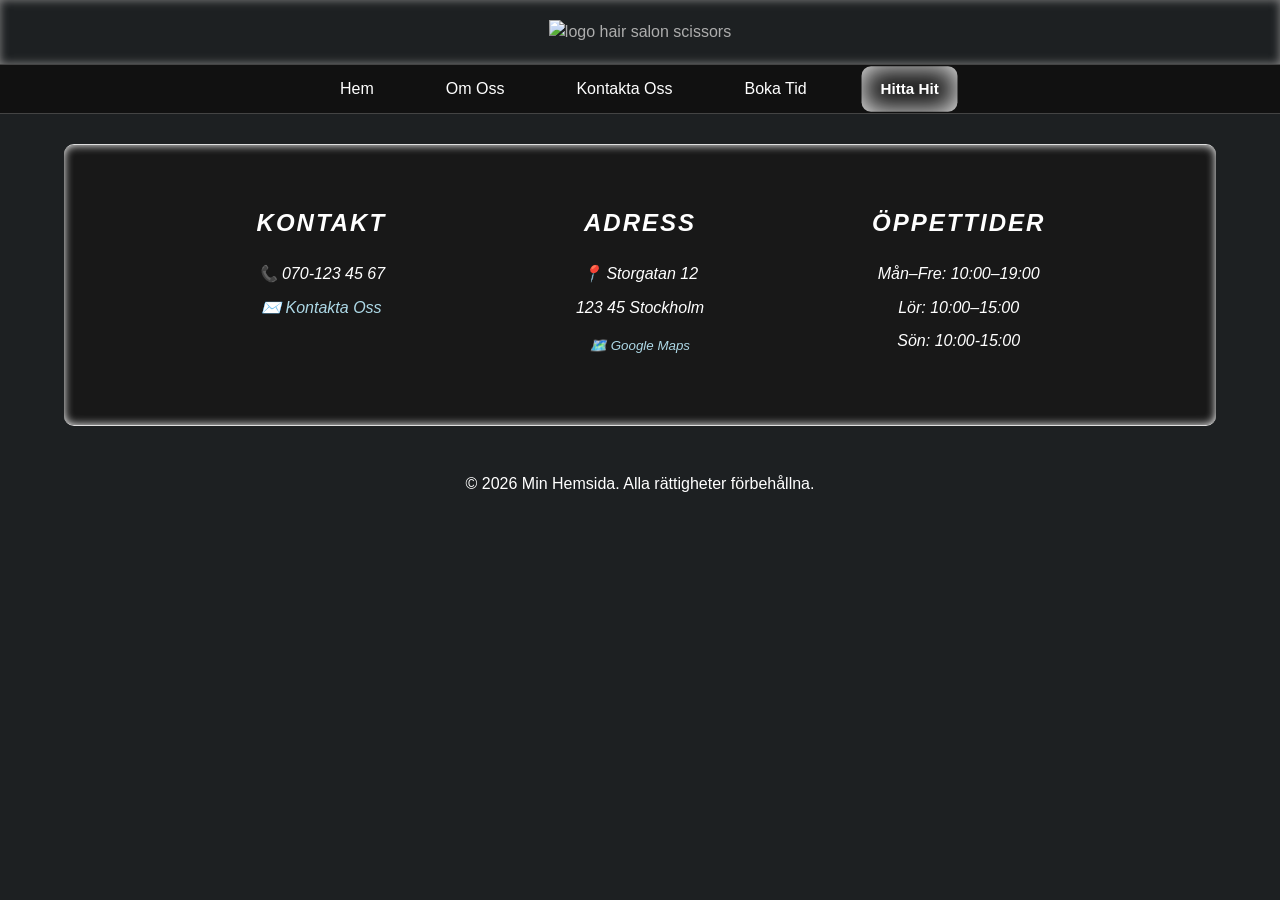
==== aktuellt.html @ 4bd2dbeb "added comments Removed unnecessary comment and adjusted formatting for SEO improvements." ====
<!DOCTYPE html>
<html lang="sv">


        <!-- -------------------- SEO Improvements ---------------------->
         
<script type="application/ld+json">

{
 "@context":"https://schema.org",
 "@type":"HairSalon",

 "name":"Hårsalong Stockholm",

 "description":
 "Professional hair salon offering haircuts and styling.",

 "address":{
    "@type":"PostalAddress",
    "addressLocality":"Stockholm",
    "addressCountry":"SE"
 },

 "openingHours":
 [
    "Mo-Fr 10:00-19:00",
    "Sa 10:00-15:00"
 ]

}

</script>
        
        <!---->
    
<head>
<meta charset="UTF-8">

<meta name="viewport" content="width=device-width, initial-scale=1.0">
    
        <!-- -------------------- SEO Improvements ---------------------->  
        
    <title>Find us | Location & Opening Hours</title>

    <meta name="description" content="Professional hair salon offering haircuts, styling, coloring and personalized hair treatments. Book your appointment today.">

        <meta property="og:title"
        content="Hair Salon Stockholm | Professional Styling">

        <meta property="og:description"
        content="Professional haircuts, coloring and styling. Book your appointment today.">

        <meta property="og:type"
        content="website">

        <meta property="og:image"
        content="images/logo.png">

        <meta property="og:url"
        content="https://sinnes7kx.github.io/WebsiteHair/index.html">

        <link 
            rel="icon"
            type="images/s1.png"
            href="images/favicon.png">

        <!------------------------------ CSS files -------------------------------->

    <link rel="stylesheet" href="css/variables.css">
    <link rel="stylesheet" href="css/base.css">
    <link rel="stylesheet" href="css/layout.css">
    <link rel="stylesheet" href="css/navigation.css">
    <link rel="stylesheet" href="css/booking.css">
    <link rel="stylesheet" href="css/cards.css">
    <link rel="stylesheet" href="css/about.css">
    <link rel="stylesheet" href="css/contact.css">
    <link rel="stylesheet" href="css/footer.css">
    <link rel="stylesheet" href="css/responsive.css">

        <!------------------------------------------------------------------------->
</head>
        
<body>
    
<!-- Header med logo -->

    <header>
        <img src="images/logo.png" alt="logo hair salon scissors" class="logo">
    </header>

<!-- Navigeringsmeny -->
 
    <nav aria-label="Main Navigation">

        <ul>
            <li><a href="index.html">Hem</a></li>
            <li><a href="omoss.html">Om Oss</a></li>
            <li><a href="contact.html">Kontakta Oss</a></li>
            <li><a href="bokning.html">Boka Tid</a></li>
            <li><a href="aktuellt.html" class="active" aria-current="page">Hitta Hit</a></li>
        </ul>
    </nav>

<!-- Telefon, adress, öppettider -->

<section class="info-section">

    <address class="info-box">
        <h3>Kontakt</h3>
        <p>📞 070-123 45 67</p>
        <p><a href="contact.html">✉️ Kontakta Oss</a></p>
    </address>

    <address class="info-box">
        <h3>Adress</h3>
        <p>📍 Storgatan 12</p>
        <p>123 45 Stockholm</p>
        <p><sub><a href="https://share.google/HzVlNQoQtCGylVDH0" target="_blank">🗺️ Google Maps</a></sub></p>
    </address>

    <address class="info-box">
        <h3>Öppettider</h3>
        <p>Mån–Fre: 10:00–19:00</p>
        <p>Lör: 10:00–15:00</p>
        <p>Sön: 10:00-15:00</p>
    </address>
    
</section>

<!-- Footer -->

    <footer>
        <p>&copy; 2026 Min Hemsida. Alla rättigheter förbehållna.</p>
    </footer>

</body>
</html>
---- css/variables.css ----
:root {
    --bg: #1d2022;
    --bg-dark: #111;
    --bg-section: #181818;
    --bg-card: #2e2e2e;

    --text: #ffffff;
    --text-muted: #adadad;
    --link: lightblue;

    --border: #444;
    --input-bg: #eeeeee;

    --shadow: rgba(255,255,255,.2);

    --glow: inset 0 0 10px white;
    --glow-dark: inset 0 0 10px rgb(94 94 94);
    --glow20: inset 0 0 20px white;
    --glow30: inset 0 0 30px white;

    --radius: 10px;
    --radius-lg: 15px;

    --transition: .66s ease;
}
---- css/base.css ----
* {
    margin:0;
    padding:0;
    box-sizing:border-box;
}

html {
    scroll-behavior:smooth;
}

body {
    font-family:Arial,sans-serif;
    background:var(--bg);
    color:var(--text);
    line-height:1.5;
}

img {
    max-width:100%;
    height:auto;
}

a {
    color:var(--link);
    text-decoration:none;
}

section {
    background:var(--bg-section);
    width:min(90%,1200px);
    margin:30px auto;
    padding:30px;
    border-radius:var(--radius);
    box-shadow:var(--glow);
    text-align:center;
}

section h2 {
    margin-bottom:15px;
}

section img {
    width:100%;
    border-radius:var(--radius);
    margin:25px auto;
    opacity:.85;
}

/* For keyboard only users to highlight selected element using Tab */

a:focus-visible,
button:focus-visible,
input:focus-visible,
textarea:focus-visible {
    outline: 2px solid white;
    outline-offset: 4px;
}
---- css/navigation.css ----
/* Header & Logo */

header {
    background: var(--bg);
    color: var(--text-muted);
    text-align: center;
    padding: 20px;
    box-shadow: inset 0 0 10px rgb(134, 134, 134);
}

.logo {
    width: 300px;
    height: auto;
    margin-bottom: -25px;
}

/* Navigation Menu */

nav {
    background: var(--bg-dark);
    border-top: 1px solid var(--border);
    border-bottom: 1px solid var(--border);
}

nav ul {
    display: flex;
    justify-content: center;
    list-style: none;
    gap: 2rem;
}

nav a {
    display: block;
    color: var(--text);
    padding: 12px 20px;
    border-radius: var(--radius);

    transition: var(--transition);
}

nav a:hover,
nav a.active {
    box-shadow: var(--glow30);
    font-weight: bold;
    transform: scale(.95);
}

/* Sections */

section {
    background: var(--bg-section);
    width: min(90%, 1200px);
    margin: 30px auto;
    padding: 30px;
    border-radius: var(--radius);
    box-shadow: var(--glow);
    text-align: center;
}

section h2 {
    margin-bottom: 15px;
}

section img {
    width: 100%;
    border-radius: var(--radius);
    margin: 25px auto;
    opacity: .85;
}

section p {
    font-size: 16px;
}
---- css/booking.css ----
/* Forms & Submit */

form {
    width: 100%;
    max-width: 400px;
    margin: auto;

    display: flex;
    flex-direction: column;
    gap: 12px;
}

input,
textarea {
    width: 100%;
    padding: 12px;

    border: 1px solid gray;
    border-radius: var(--radius);

    background: var(--input-bg);
    box-shadow: inset 0 0 5px #fff;
}

button {
    margin-top: 8px;
    padding: 10px 16px;

    font-size: 1.125rem;
    cursor: pointer;

    background: #2c2c2c;
    color: var(--text);

    border: 1px solid var(--text);
    border-radius: var(--radius);

    box-shadow: var(--glow);

    transition: var(--transition);
}

button:hover,
button:focus-visible {
    background:#616161;
    box-shadow:var(--glow);
}

/* Booking */

.booking {
    margin-bottom: 10px;
}

.booking h2 {
    margin-bottom: 16px;
}

.service {
    display: grid;
    grid-template-columns: 15px 320px 120px 120px;

    align-items: start;
    justify-content: center;

    column-gap: 15px;

    padding: 10px 0;
    margin: 10px auto;

    border-radius: var(--radius);
}

.name,
.time,
.price {
    font-size: 20px;

    text-align: center;
    font-weight: lighter;
    font-style: oblique;
}

/* Radio buttons / confirmation buttons */

input[type="radio"] {
    appearance: none;
    margin-left: -100px;
    justify-self: start;

    width: 20px;
    height: 20px;

    border: 2px solid var(--text);
    border-radius: 25%;

    background: transparent;

    transition: var(--transition);
    box-shadow: var(--shadow);
}

/* True/False check to see if the radio button is checked on hover. If it's not checked, it will display a different glow on hover. */

input[type="radio"]:checked {
    box-shadow: var(--glow20)
}

input[type="radio"]:not(:checked):hover {
    box-shadow: var(--glow);
}
---- css/cards.css ----
/* Services, Cards */

.services {
    display: flex;
    justify-content: center;
    flex-wrap: wrap;
    gap: 50px;

    padding: 20px auto auto auto;
    min-height: 400px;

    font-style: oblique;
}

.card {
    display: flex;
    width: 250px;
    height: 400px;
    gap: 20px;
    align-items: flex-start;
    perspective: 1000px;
}

.card img {
    width: 150px;
    align-self: center;
}

.card-text h2 {
    flex: 1;
    line-height: 2.8;
}

.card-inner {
    position: relative;
    width: 100%;
    height: 100%;

    transform-style: preserve-3d;
    transition: 1.5s;
}

.card-front,
.card-back {
    position: absolute;
    inset: 0;

    border-radius: var(--radius-lg);
    overflow: hidden;

    backface-visibility: hidden;
    -webkit-backface-visibility: hidden;
}

.card-back {
    transform: rotateY(180deg);
}

.card-front img,
.card-back img {
    width: 100%;
    height: 350px;
    object-fit: cover;
}

.card:hover .card-inner {
    transform: rotateY(180deg);
}

/* Småkort */

.values {
    display: flex;
    justify-content: center;
    flex-wrap: wrap;
    gap: 30px;

    padding: 70px;
}

.value-card {
    width: 280px;
    padding: 30px;

    background: var(--bg-card);
    border-radius: var(--radius-lg);

    text-align: center;

    transition: var(--transition);
    box-shadow: var(--shadow);
}

.value-card:hover {
    transform: translateY(-5px);
    box-shadow: var(--glow-dark);
}
---- css/about.css ----
/* Om Oss */

.about {
    display: flex;
    justify-content: space-between;
    align-items: center;
    gap: 60px;

    padding: 80px;
    flex-wrap: wrap;
}

.about-text {
    max-width: 600px;
    margin-top: 75px;
    flex: 1;
}

.about-text h2 {
    flex: 1;
    font-size: 2.625rem;
    max-width: 600px;
}

.about-text p {
    margin-top: 75px;
    margin-bottom: 75px;

    font-size: 1.125rem;
    line-height: 1.9;
}

.about-image img {
    flex: 1;
    width: 100%;
    max-width: 450px;

    border-radius: var(--radius);

    box-shadow: 0 15px 30px var(--shadow);

    transition: var(--transition);
}

.about-image img:hover {
    transform: scale(1.05);
}

/* Team */

.team {
    padding: 40px;
    text-align: center;
}

.team h2 {
    margin-bottom: 40px;
}

.team-members {
    display: flex;
    justify-content: center;
    flex-wrap: wrap;
    gap: 40px;
}

.member {
    transition: var(--transition);
}

.member:hover {
    transform: scale(1.05);
}

.member img {
    width: 220px;
    height: 220px;

    object-fit: cover;
    border-radius: 50%;

    margin-bottom: 15px;
}
---- css/contact.css ----
/* Info */

.info-section {
    display: flex;
    align-items: flex-start;
    justify-content: space-between;
    gap: 60px;
    padding: 60px 10%;
    border-top: 1px solid #ddd;
    border-bottom: 1px solid #ddd;
}

.info-box {
    flex: 1;
    text-align: center;
}

.info-box h3 {
    font-size: 1.5rem;
    margin-bottom: 20px;
    text-transform: uppercase;
    letter-spacing: 2px;
}

.info-box p {
    margin: 8px 0;
    line-height: 1.6;
}
---- css/footer.css ----
/* Footer */

footer {
    background: var(--bg);
    color: var(--text);

    text-align: center;
    padding: 16px;
}
---- css/responsive.css ----
/* Responsive media / '768px and lower' resolution */

@media (max-width: 768px) {

    nav ul {
        flex-direction: column;
        align-items: center;
        gap: 0;
    }

    nav {
        box-shadow: var(--glow);
    }

    .logo {
        width: 180px;
    }

    h1 {
        font-size: 1.5rem;
    }

    .service {
        display: flex;
        flex-direction: column;
        align-items: center;
        gap: 8px;
    }

    .service input[type="radio"] {
        margin-bottom: 5px;
        margin-left: 0;
    }

    .name,
    .time,
    .price {
        align-self: center;
    }

    .card {
        width: 300px;
        height: 300px;

        flex-direction: column;
        align-items: flex-start;

        margin-top: -50px;
        margin-bottom: 125px;
    }

    .card-text h2 {
        margin-top: 5px;
    }

    .about {
        padding: 40px;
        flex-direction: column;
        text-align: center;
    }

    section {
        width: min(90%, 900px);
        text-align: center;
    } 

    .about-text {
        text-align: center;
    }

    .about-image img {
        width: 100%;
        max-width: 450px;
    }

    .values {
        padding: 40px 20px;
    }

    .team {
        padding: 30px 20px;
    }

    .info-section {
        flex-direction: column;
        align-items: center;
        gap: 40px;
    }
    
    .info-box {
        flex-direction: column;
        align-items: center;
        gap: 40px;
    }
}

@media (prefers-reduced-motion: reduce) {

    *,
    *::before,
    *::after {

        animation-duration:0.01ms !important;
        animation-iteration-count:1 !important;
        transition-duration:0.01ms !important;
        scroll-behavior:auto !important;

    }

}
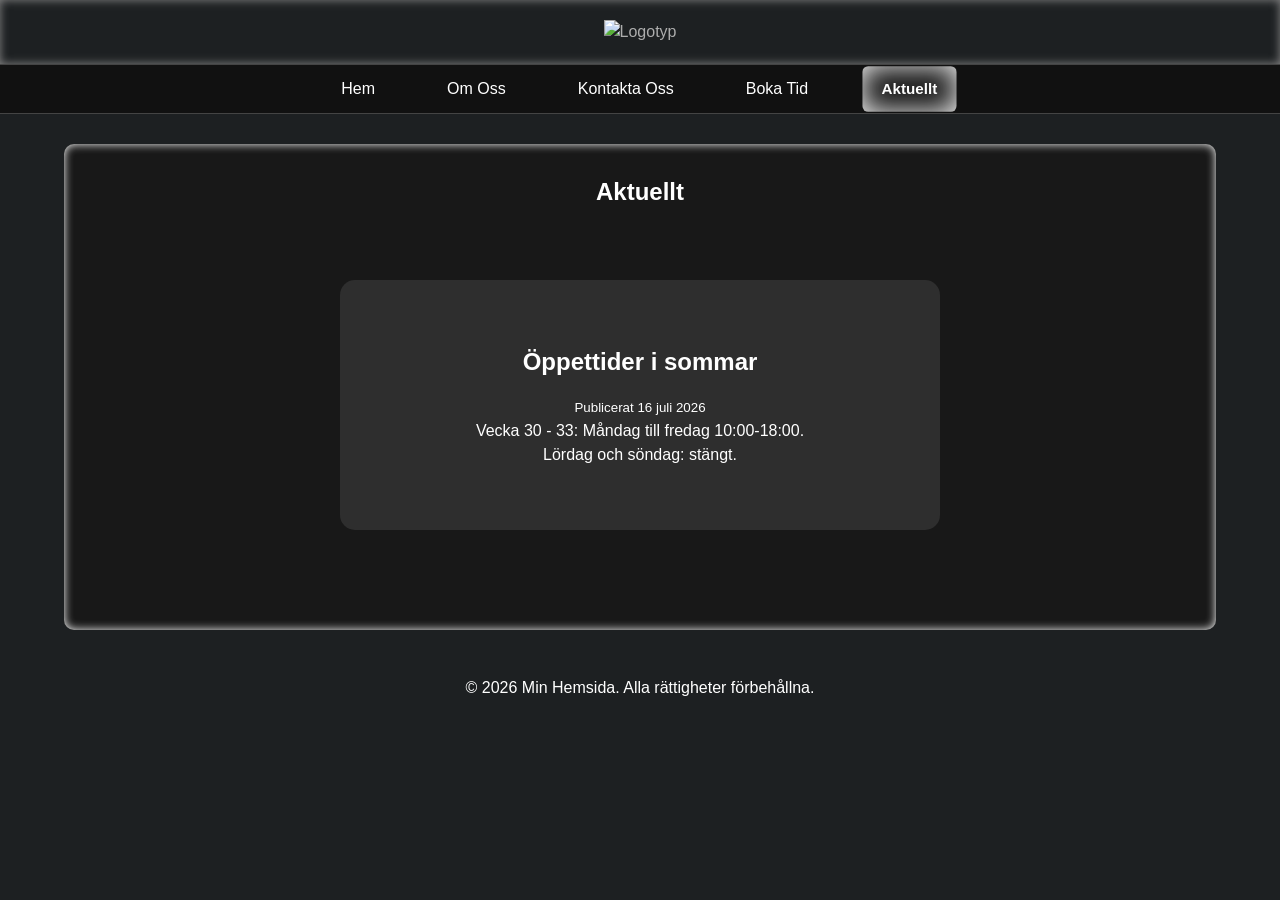
==== commit 5e8072e8: "Färdigställde Aktuellt-sidan med bredare kort och textskydd" ====
--- a/aktuellt.html
+++ b/aktuellt.html
@@ -1,137 +1,45 @@
 <!DOCTYPE html>
 <html lang="sv">
+<head>
+    <meta charset="UTF-8">
+    <meta name="viewport" content="width=device-width, initial-scale=1.0">
+    <title>Aktuellt</title>
+    <link rel="stylesheet" href="style.css">
+</head>
+<body>
 
-
-        <!-- -------------------- SEO Improvements ---------------------->
-         
-<script type="application/ld+json">
-
-{
- "@context":"https://schema.org",
- "@type":"HairSalon",
-
- "name":"Hårsalong Stockholm",
-
- "description":
- "Professional hair salon offering haircuts and styling.",
-
- "address":{
-    "@type":"PostalAddress",
-    "addressLocality":"Stockholm",
-    "addressCountry":"SE"
- },
-
- "openingHours":
- [
-    "Mo-Fr 10:00-19:00",
-    "Sa 10:00-15:00"
- ]
-
-}
-
-</script>
-        
-        <!---->
-    
-<head>
-<meta charset="UTF-8">
-
-<meta name="viewport" content="width=device-width, initial-scale=1.0">
-    
-        <!-- -------------------- SEO Improvements ---------------------->  
-        
-    <title>Find us | Location & Opening Hours</title>
-
-    <meta name="description" content="Professional hair salon offering haircuts, styling, coloring and personalized hair treatments. Book your appointment today.">
-
-        <meta property="og:title"
-        content="Hair Salon Stockholm | Professional Styling">
-
-        <meta property="og:description"
-        content="Professional haircuts, coloring and styling. Book your appointment today.">
-
-        <meta property="og:type"
-        content="website">
-
-        <meta property="og:image"
-        content="images/logo.png">
-
-        <meta property="og:url"
-        content="https://sinnes7kx.github.io/WebsiteHair/index.html">
-
-        <link 
-            rel="icon"
-            type="images/s1.png"
-            href="images/favicon.png">
-
-        <!------------------------------ CSS files -------------------------------->
-
-    <link rel="stylesheet" href="css/variables.css">
-    <link rel="stylesheet" href="css/base.css">
-    <link rel="stylesheet" href="css/layout.css">
-    <link rel="stylesheet" href="css/navigation.css">
-    <link rel="stylesheet" href="css/booking.css">
-    <link rel="stylesheet" href="css/cards.css">
-    <link rel="stylesheet" href="css/about.css">
-    <link rel="stylesheet" href="css/contact.css">
-    <link rel="stylesheet" href="css/footer.css">
-    <link rel="stylesheet" href="css/responsive.css">
-
-        <!------------------------------------------------------------------------->
-</head>
-        
-<body>
-    
-<!-- Header med logo -->
+<!--Header med logo-->    
 
     <header>
-        <img src="images/logo.png" alt="logo hair salon scissors" class="logo">
+        <img src="images/logo.png" alt="Logotyp" class="logo">
     </header>
+<!--Navigeringsmeny-->
 
-<!-- Navigeringsmeny -->
- 
-    <nav aria-label="Main Navigation">
-
+    <nav>
+        
         <ul>
             <li><a href="index.html">Hem</a></li>
             <li><a href="omoss.html">Om Oss</a></li>
             <li><a href="contact.html">Kontakta Oss</a></li>
             <li><a href="bokning.html">Boka Tid</a></li>
-            <li><a href="aktuellt.html" class="active" aria-current="page">Hitta Hit</a></li>
+            <li><a href="aktuellt.html" class="active">Aktuellt</a></li>
         </ul>
-    </nav>
-
-<!-- Telefon, adress, öppettider -->
-
-<section class="info-section">
-
-    <address class="info-box">
-        <h3>Kontakt</h3>
-        <p>📞 070-123 45 67</p>
-        <p><a href="contact.html">✉️ Kontakta Oss</a></p>
-    </address>
-
-    <address class="info-box">
-        <h3>Adress</h3>
-        <p>📍 Storgatan 12</p>
-        <p>123 45 Stockholm</p>
-        <p><sub><a href="https://share.google/HzVlNQoQtCGylVDH0" target="_blank">🗺️ Google Maps</a></sub></p>
-    </address>
-
-    <address class="info-box">
-        <h3>Öppettider</h3>
-        <p>Mån–Fre: 10:00–19:00</p>
-        <p>Lör: 10:00–15:00</p>
-        <p>Sön: 10:00-15:00</p>
-    </address>
-    
-</section>
-
-<!-- Footer -->
-
+    </nav>    
+    <section>
+            <h1>Aktuellt</h1>
+            <div class="values">
+                <div class="value-card wide-card">
+                    <h2>Öppettider i sommar</h2>
+                    <p><small>Publicerat 16 juli 2026</small></p>
+                    <p>
+                        Vecka 30 - 33: Måndag till fredag 10:00-18:00. <br> Lördag och söndag: stängt.
+                    </p>
+                </div>
+            </div>
+    </section>
     <footer>
         <p>&copy; 2026 Min Hemsida. Alla rättigheter förbehållna.</p>
     </footer>
 
 </body>
-</html>
+</html>
--- a/style.css
+++ b/style.css
@@ -0,0 +1,564 @@
+/* Root / Variables */
+
+:root {
+    --bg: #1d2022;
+    --bg-dark: #111;
+    --bg-section: #181818;
+    --bg-card: #2e2e2e;
+
+    --text: #ffffff;
+    --text-muted: #adadad;
+    --link: lightblue;
+
+    --border: #444;
+    --input-bg: #eeeeee;
+
+    --shadow: rgba(255, 255, 255, 0.2);
+    --glow: inset 0 0 10px white;
+    --glow-dark: inset 0 0 10px rgb(94, 94, 94);
+    --glow20: inset 0 0 20px white;
+    --glow30: inset 0 0 30px white;
+
+    --radius: 10px;
+    --radius-lg: 15px;
+
+    --transition: .66s preserve-3d;
+    --transitionslow: .66s ease;
+}
+
+/* Basics */
+
+* {
+    margin: 0;
+    padding: 0;
+    box-sizing: border-box;
+}
+
+html {
+    scroll-behavior: smooth;
+}
+
+body {
+    font-family: Arial, sans-serif;
+    background: var(--bg);
+    color: var(--text);
+    line-height: 1.5;
+}
+
+img {
+    max-width: 100%;
+    height: auto;
+}
+
+a {
+    color: var(--link);
+    text-decoration: none;
+}
+
+/* Header & Logo */
+
+header {
+    background: var(--bg);
+    color: var(--text-muted);
+    text-align: center;
+    padding: 20px;
+    box-shadow: inset 0 0 10px rgb(134, 134, 134);
+}
+
+.logo {
+    width: 300px;
+    height: auto;
+    margin-bottom: -25px;
+}
+
+/* Navigation Menu */
+
+nav {
+    background: var(--bg-dark);
+    border-top: 1px solid var(--border);
+    border-bottom: 1px solid var(--border);
+}
+
+nav ul {
+    display: flex;
+    justify-content: center;
+    list-style: none;
+    gap: 2rem;
+}
+
+nav a {
+    display: block;
+    color: var(--text);
+    padding: 12px 20px;
+    border-radius: 6px;
+
+    transition: var(--transitionslow);
+    transform: var(--transitionslow);
+}
+
+nav a:hover,
+nav a.active {
+    box-shadow: var(--glow30);
+    font-weight: bold;
+    transform: scale(.95);
+}
+
+/* Sections */
+
+section {
+    background: var(--bg-section);
+    width: min(90%, 1200px);
+    margin: 30px auto;
+    padding: 30px;
+    border-radius: var(--radius);
+    box-shadow: var(--glow);
+    text-align: center;
+}
+
+section h2 {
+    margin-bottom: 15px;
+}
+
+section img {
+    width: 100%;
+    border-radius: var(--radius);
+    margin: 25px auto;
+    opacity: .85;
+}
+
+section p {
+    font-size: 16px;
+    text-align: center;
+}
+
+/* Hero */
+
+.hero {
+    margin: 0;
+    border-radius: 0;
+    box-shadow: var(--glow);
+
+    background-size: cover;
+    background-position: center;
+
+    display: flex;
+    flex-direction: column;
+    justify-content: center;
+    align-items: center;
+
+    position: relative;
+}
+
+.hero-logo {
+    position: absolute;
+    width: 150px;
+    bottom: 20px;
+    right: 20px;
+}
+
+.hero h2 {
+    font-size: clamp(2rem, 5vw, 3.2rem);
+    color: var(--text);
+}
+
+.hero p {
+    font-size: clamp(1.1rem, 2.5vw, 1.4rem);
+    color: var(--text);
+}
+
+/* Forms & Submit */
+
+form {
+    width: 100%;
+    max-width: 400px;
+    margin: auto;
+
+    display: flex;
+    flex-direction: column;
+    gap: 12px;
+}
+
+input,
+textarea {
+    width: 100%;
+    padding: 12px;
+
+    border: 1px solid gray;
+    border-radius: var(--radius);
+
+    background: var(--input-bg);
+    box-shadow: inset 0 0 5px #fff;
+}
+
+button {
+    margin-top: 8px;
+    padding: 10px 16px;
+
+    font-size: 1.125rem;
+    cursor: pointer;
+
+    background: #2c2c2c;
+    color: var(--text);
+
+    border: 1px solid var(--text);
+    border-radius: 5px;
+
+    box-shadow: var(--glow);
+
+    transition: var(--transitionslow);
+    transform: var(--transitionslow);
+}
+
+button:hover {
+    background: #616161;
+    box-shadow: var(--glow10);
+}
+
+/* Booking */
+
+.booking {
+    margin-bottom: 10px;
+}
+
+.booking h2 {
+    margin-bottom: 16px;
+}
+
+.service {
+    display: grid;
+    grid-template-columns: 20px 320px 120px 120px;
+
+    align-items: start;
+    justify-content: center;
+
+    column-gap: 20px;
+
+    padding: 10px 0;
+    margin: 10px auto;
+
+    border-radius: 8px;
+}
+
+.name,
+.time,
+.price {
+    text-align: center;
+    font-size: 1.25rem;
+    font-weight: lighter;
+    font-style: oblique;
+}
+
+/* Radio buttons / confirmation buttons */
+
+input[type="radio"] {
+    appearance: none;
+
+    width: 20px;
+    height: 20px;
+
+    border: 2px solid var(--text);
+    border-radius: 25%;
+
+    background: transparent;
+
+    transition: 
+    box-shadow var(--transition),
+    border-color var(--transition),
+}
+
+input[type="radio"]:checked {
+    box-shadow: var(--glow20)
+}
+
+input[type="radio"]:not(:checked):hover {
+    box-shadow: var(--glow);
+}
+
+/* Services, Cards */
+
+.services {
+    display: flex;
+    justify-content: center;
+    flex-wrap: wrap;
+    gap: 50px;
+
+    padding: 20px auto auto auto;
+    min-height: 400px;
+
+    font-style: oblique;
+}
+
+.card {
+    width: 200px;
+    height: 400px;
+
+    display: flex;
+    align-items: flex-start;
+    gap: 20px;
+
+    perspective: 1000px;
+
+}
+
+.card img {
+    width: 150px;
+    align-self: center;
+}
+
+.card-text h2 {
+    margin: 36px 5px 12px 1px;
+}
+
+.card-inner {
+    position: relative;
+    width: 100%;
+    height: 100%;
+
+    transform-style: preserve-3d;
+    transition: 1.5s;
+}
+
+.card-front,
+.card-back {
+    position: absolute;
+    inset: 0;
+
+    border-radius: var(--radius-lg);
+    overflow: hidden;
+
+    backface-visibility: hidden;
+    -webkit-backface-visibility: hidden;
+}
+
+.card-back {
+    transform: rotateY(180deg);
+}
+
+.card-front img,
+.card-back img {
+    width: 100%;
+    height: 350px;
+    object-fit: cover;
+}
+
+.card:hover .card-inner {
+    transform: rotateY(180deg);
+}
+
+/* Om Oss */
+
+.about {
+    display: flex;
+    justify-content: space-between;
+    align-items: center;
+    gap: 60px;
+
+    padding: 80px;
+    flex-wrap: wrap;
+}
+
+.about-text {
+    max-width: 600px;
+    margin-top: 75px;
+    flex: 1;
+}
+
+.about-text h2 {
+    flex: 1;
+    font-size: 2.625rem;
+    max-width: 600px;
+}
+
+.about-text p {
+    margin-top: 75px;
+    margin-bottom: 75px;
+
+    font-size: 1.125rem;
+    line-height: 1.9;
+}
+
+.about-image img {
+    flex: 1;
+    width: 100%;
+    max-width: 450px;
+
+    border-radius: var(--radius);
+
+    box-shadow: 0 15px 30px var(--shadow);
+
+    transition: var(--transitionslow);
+    transform: var(--transitionslow);
+}
+
+.about-image img:hover {
+    transform: scale(1.05);
+}
+
+/* Småkort */
+
+.values {
+    display: flex;
+    justify-content: center;
+    flex-wrap: wrap;
+    gap: 30px;
+
+    padding: 70px;
+}
+
+.value-card {
+    width: 280px;
+    padding: 30px;
+
+    background: var(--bg-card);
+    border-radius: var(--radius-lg);
+
+    text-align: center;
+
+    transition: var(--transitionslow);
+    transform: var(--transitionslow);
+    box-shadow: var(--transition);
+}
+
+.value-card:hover {
+    transform: translateY(-5px);
+    box-shadow: var(--glow-dark);
+}
+.wide-card {
+    width: 600px;
+    max-width: 90%;
+    min-height: 250px;
+    display: flex;
+    flex-direction: column;
+    justify-content: center;
+    align-items: center;
+}
+
+/* Team */
+
+.team {
+    padding: 40px;
+    text-align: center;
+}
+
+.team h2 {
+    margin-bottom: 40px;
+}
+
+.team-members {
+    display: flex;
+    justify-content: center;
+    flex-wrap: wrap;
+    gap: 40px;
+}
+
+.member {
+    transition: var(--transitionslow);
+}
+
+.member:hover {
+    transform: scale(1.05);
+}
+
+.member img {
+    width: 220px;
+    height: 220px;
+
+    object-fit: cover;
+    border-radius: 50%;
+
+    margin-bottom: 15px;
+}
+
+/* Footer */
+
+footer {
+    background: var(--bg);
+    color: var(--text);
+
+    text-align: center;
+    padding: 16px;
+}
+
+/* Responsive media / '768px and lower' resolution */
+
+@media (max-width: 768px) {
+
+    nav ul {
+        flex-direction: column;
+        align-items: center;
+        gap: 0;
+    }
+
+    nav {
+        box-shadow: var(--glow);
+    }
+
+    .logo {
+        width: 180px;
+    }
+
+    h1 {
+        font-size: 1.5rem;
+    }
+
+    .service {
+        display: flex;
+        flex-direction: column;
+        align-items: center;
+        gap: 8px;
+    }
+
+    .service input[type="radio"] {
+        margin-bottom: 5px;
+    }
+
+    .name,
+    .time,
+    .price {
+        align-self: center;
+    }
+
+    .card {
+        width: 300px;
+        height: 300px;
+
+        flex-direction: column;
+        align-items: flex-start;
+
+        margin-top: -50px;
+        margin-bottom: 125px;
+    }
+
+    .card-text h2 {
+        margin-top: 5px;
+    }
+
+    .about {
+        padding: 40px;
+        flex-direction: column;
+        text-align: center;
+    }
+
+    section {
+        width: min(90%, 900px);
+        text-align: center;
+    } 
+
+    .about-text {
+        text-align: center;
+    }
+
+    .about-image img {
+        width: 100%;
+        max-width: 450px;
+        justify-content: center;
+    }
+
+    .values {
+        padding: 40px 20px;
+    }
+
+    .team {
+        padding: 30px 20px;
+    }
+}
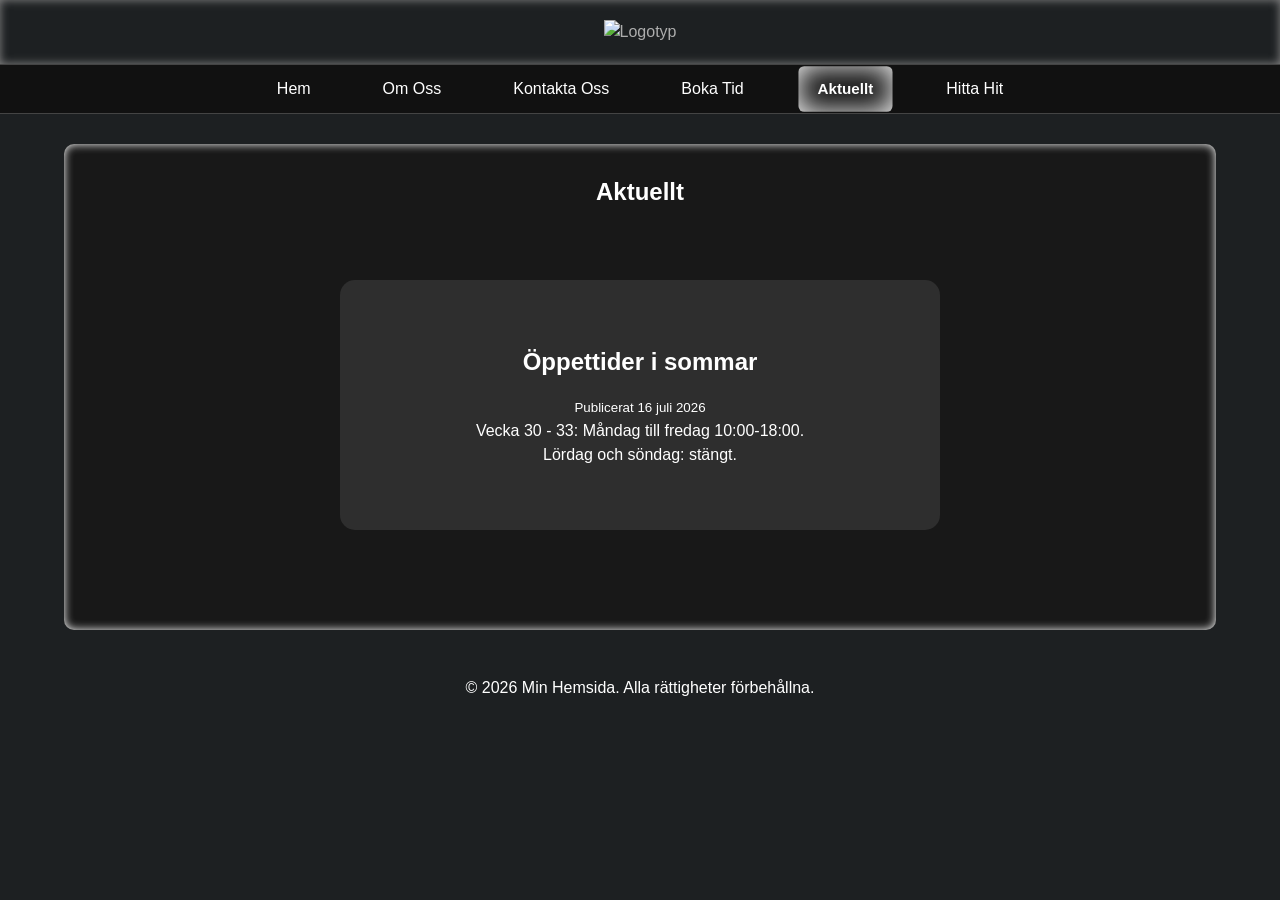
==== commit c04fa513: "Lade till aria-current för tillgänglighet" ====
--- a/aktuellt.html
+++ b/aktuellt.html
@@ -8,35 +8,38 @@
 </head>
 <body>
 
-<!--Header med logo-->    
+<!-- Header med logo -->
 
     <header>
         <img src="images/logo.png" alt="Logotyp" class="logo">
     </header>
-<!--Navigeringsmeny-->
+
+<!-- Navigeringsmeny -->
 
     <nav>
-        
         <ul>
             <li><a href="index.html">Hem</a></li>
             <li><a href="omoss.html">Om Oss</a></li>
             <li><a href="contact.html">Kontakta Oss</a></li>
             <li><a href="bokning.html">Boka Tid</a></li>
-            <li><a href="aktuellt.html" class="active">Aktuellt</a></li>
+            <li><a href="aktuellt.html" class="active" aria-current="page">Aktuellt</a></li>
+            <li><a href="hittahit.html">Hitta Hit</a></li>
         </ul>
-    </nav>    
+    </nav>
+
     <section>
-            <h1>Aktuellt</h1>
-            <div class="values">
-                <div class="value-card wide-card">
-                    <h2>Öppettider i sommar</h2>
-                    <p><small>Publicerat 16 juli 2026</small></p>
-                    <p>
-                        Vecka 30 - 33: Måndag till fredag 10:00-18:00. <br> Lördag och söndag: stängt.
-                    </p>
-                </div>
+        <h1>Aktuellt</h1>
+        <div class="values">
+            <div class="value-card wide-card">
+                <h2>Öppettider i sommar</h2>
+                <p><small>Publicerat 16 juli 2026</small></p>
+                <p>
+                    Vecka 30 - 33: Måndag till fredag 10:00-18:00. <br> Lördag och söndag: stängt.
+                </p>
             </div>
+        </div>
     </section>
+
     <footer>
         <p>&copy; 2026 Min Hemsida. Alla rättigheter förbehållna.</p>
     </footer>
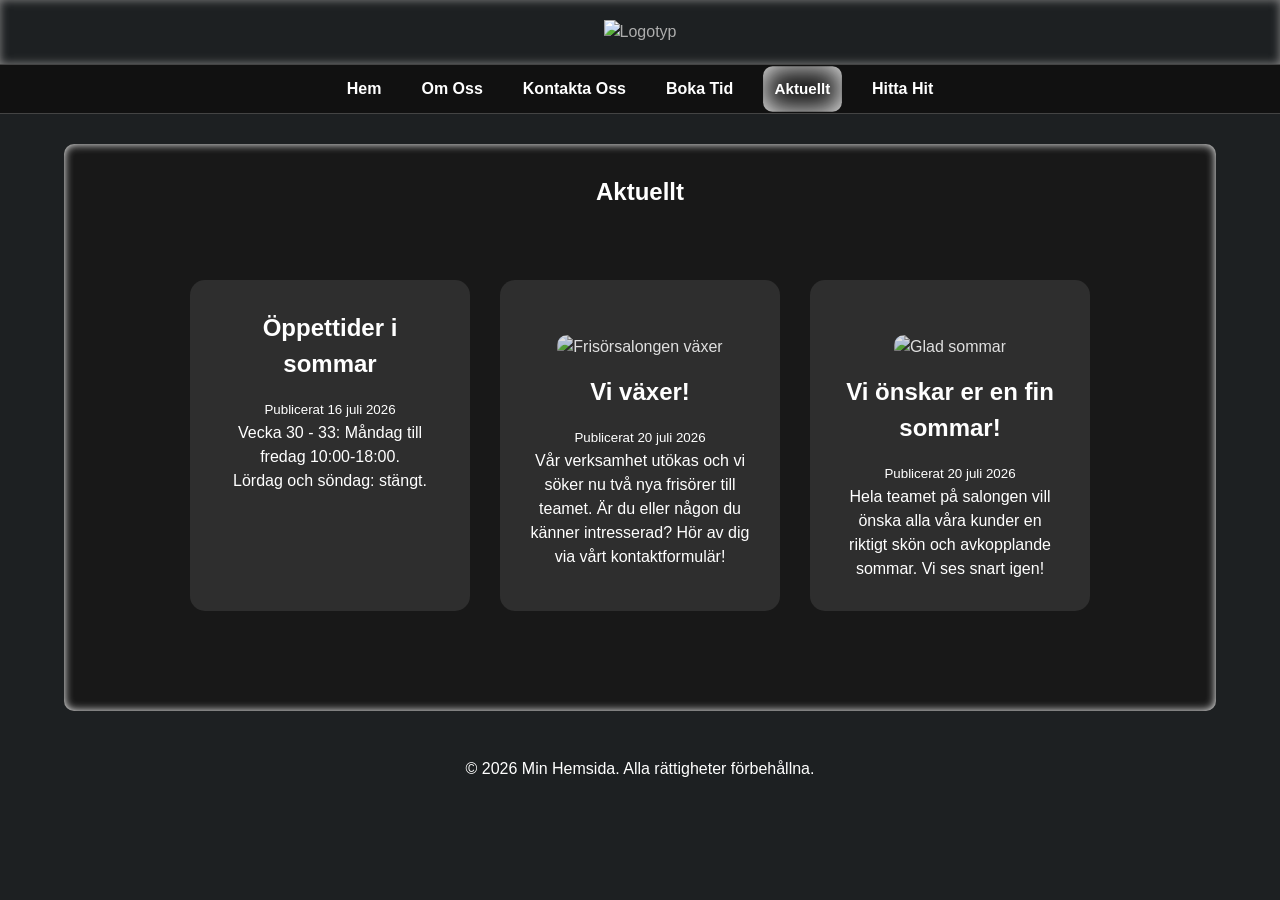
==== commit ac7f03c5: "Merge pull request #1 from BjornPetersson333/min-branch Min branch: Lade till Aktuellt-sida och löst" ====
--- a/aktuellt.html
+++ b/aktuellt.html
@@ -30,11 +30,28 @@
     <section>
         <h1>Aktuellt</h1>
         <div class="values">
-            <div class="value-card wide-card">
+            <div class="value-card">
                 <h2>Öppettider i sommar</h2>
                 <p><small>Publicerat 16 juli 2026</small></p>
                 <p>
                     Vecka 30 - 33: Måndag till fredag 10:00-18:00. <br> Lördag och söndag: stängt.
+                </p>
+            </div>
+            <div class="value-card">
+                <img src="images/nyanstallning.jpg" alt="Frisörsalongen växer">
+                <h2>Vi växer!</h2>
+                <p><small>Publicerat 20 juli 2026</small></p>
+                <p>
+                    Vår verksamhet utökas och vi söker nu två nya frisörer till teamet. Är du eller någon du känner intresserad? Hör av dig via vårt kontaktformulär!
+                </p>
+            </div>
+
+            <div class="value-card">
+                <img src="images/sommar.jpg" alt="Glad sommar">
+                <h2>Vi önskar er en fin sommar!</h2>
+                <p><small>Publicerat 20 juli 2026</small></p>
+                <p>
+                    Hela teamet på salongen vill önska alla våra kunder en riktigt skön och avkopplande sommar. Vi ses snart igen!
                 </p>
             </div>
         </div>
--- a/style.css
+++ b/style.css
@@ -22,8 +22,7 @@
     --radius: 10px;
     --radius-lg: 15px;
 
-    --transition: .66s preserve-3d;
-    --transitionslow: .66s ease;
+    --transition: .66s ease; /* Transitions and transforms used for smooth animations */
 }
 
 /* Basics */
@@ -71,6 +70,17 @@
     margin-bottom: -25px;
 }
 
+.icon {                            /* For social media icons */
+    width: 100px;
+    height: auto;
+    justify-content: center;
+    align-items: center;
+    display: inline-flex;
+    padding: 20px;
+    margin: 10px;
+    transition: 1.25s;
+}
+
 /* Navigation Menu */
 
 nav {
@@ -83,23 +93,24 @@
     display: flex;
     justify-content: center;
     list-style: none;
-    gap: 2rem;
-}
-
-nav a {
+    gap: 1rem;
+}
+
+nav a {                 /* The links are block elements so the entire button area is clickable, improving usability on both desktop and touch devices. */
     display: block;
     color: var(--text);
-    padding: 12px 20px;
-    border-radius: 6px;
-
-    transition: var(--transitionslow);
-    transform: var(--transitionslow);
-}
-
-nav a:hover,
+    padding: 12px 12px;
+    font-weight: bold;
+    border-radius: var(--radius);
+    white-space: nowrap;
+
+    transition: var(--transition);
+}
+
+nav a:hover,            /* Navigation bar button glow when hovered or when active */
 nav a.active {
     box-shadow: var(--glow30);
-    font-weight: bold;
+
     transform: scale(.95);
 }
 
@@ -128,42 +139,6 @@
 
 section p {
     font-size: 16px;
-    text-align: center;
-}
-
-/* Hero */
-
-.hero {
-    margin: 0;
-    border-radius: 0;
-    box-shadow: var(--glow);
-
-    background-size: cover;
-    background-position: center;
-
-    display: flex;
-    flex-direction: column;
-    justify-content: center;
-    align-items: center;
-
-    position: relative;
-}
-
-.hero-logo {
-    position: absolute;
-    width: 150px;
-    bottom: 20px;
-    right: 20px;
-}
-
-.hero h2 {
-    font-size: clamp(2rem, 5vw, 3.2rem);
-    color: var(--text);
-}
-
-.hero p {
-    font-size: clamp(1.1rem, 2.5vw, 1.4rem);
-    color: var(--text);
 }
 
 /* Forms & Submit */
@@ -201,17 +176,16 @@
     color: var(--text);
 
     border: 1px solid var(--text);
-    border-radius: 5px;
+    border-radius: var(--radius);
 
     box-shadow: var(--glow);
 
-    transition: var(--transitionslow);
-    transform: var(--transitionslow);
+    transition: var(--transition);
 }
 
 button:hover {
     background: #616161;
-    box-shadow: var(--glow10);
+    box-shadow: var(--glow);
 }
 
 /* Booking */
@@ -226,24 +200,31 @@
 
 .service {
     display: grid;
-    grid-template-columns: 20px 320px 120px 120px;
+    grid-template-columns: 15px 320px 120px 120px;      
+    
+                                                        /* Creates four grid columns:
+    
+                                                            ○            Service            Time           Price
+    
+                                                        */
 
     align-items: start;
     justify-content: center;
 
-    column-gap: 20px;
+    column-gap: 15px;
 
     padding: 10px 0;
     margin: 10px auto;
 
-    border-radius: 8px;
+    border-radius: var(--radius);
 }
 
 .name,
-.time,
+.time,                                     /* 3 elements used in case of the store changing price, adding new items etc. */
 .price {
+    font-size: 20px;
+
     text-align: center;
-    font-size: 1.25rem;
     font-weight: lighter;
     font-style: oblique;
 }
@@ -252,6 +233,8 @@
 
 input[type="radio"] {
     appearance: none;
+    margin-left: -100px;
+    justify-self: start;
 
     width: 20px;
     height: 20px;
@@ -261,17 +244,49 @@
 
     background: transparent;
 
-    transition: 
-    box-shadow var(--transition),
-    border-color var(--transition),
+    transition: var(--transition);
+    box-shadow: var(--shadow);
 }
 
 input[type="radio"]:checked {
     box-shadow: var(--glow20)
 }
 
-input[type="radio"]:not(:checked):hover {
+input[type="radio"]:not(:checked):hover {     /* Hover effect only works if you hover on any of the currently non-checked radio buttons */
     box-shadow: var(--glow);
+}
+
+.icon:hover {
+    transform: scale(1.1);
+}
+
+/* Info */
+
+.info-section {
+    display: flex;
+    align-items: flex-start;
+    justify-content: space-between;
+    gap: 60px;
+    padding: 60px 10%;
+    border-top: 1px solid #ddd;
+    border-bottom: 1px solid #ddd;
+}
+
+.info-box {
+    flex: 1;
+    text-align: center;
+}
+
+.info-box h3 {
+    font-size: 1.5rem;
+    margin-bottom: 20px;
+    text-transform: uppercase;
+    letter-spacing: 2px;
+}
+
+.info-box p {
+    margin: 8px 0;
+    line-height: 1.6;
 }
 
 /* Services, Cards */
@@ -289,15 +304,12 @@
 }
 
 .card {
+    display: flex;
     width: 200px;
     height: 400px;
-
-    display: flex;
+    gap: 20px;
     align-items: flex-start;
-    gap: 20px;
-
     perspective: 1000px;
-
 }
 
 .card img {
@@ -306,28 +318,28 @@
 }
 
 .card-text h2 {
-    margin: 36px 5px 12px 1px;
+    line-height: 2.8;
 }
 
 .card-inner {
-    position: relative;
+    position: relative; /* Creates a positioning placement for child elements */
     width: 100%;
     height: 100%;
 
-    transform-style: preserve-3d;
-    transition: 1.5s;
+    transform-style: preserve-3d; /* Enables child elements to exist in a three-dimensional space */
+    transition: 1.5s;   
 }
 
 .card-front,
 .card-back {
-    position: absolute;
+    position: absolute; /* Positions an element relative to that parent instead of the entire page. Used to stack the cards on top of each other with the "position: relative" on .card-inner*/
     inset: 0;
 
     border-radius: var(--radius-lg);
-    overflow: hidden;
-
-    backface-visibility: hidden;
-    -webkit-backface-visibility: hidden;
+    overflow: hidden; /* Anything extending beyond the element's boundaries is clipped. Makes flip cards stay within their rounded corners instead of spilling outside */
+
+    backface-visibility: hidden; /* Hides the reverse side until it's supposed to be shown */
+    -webkit-backface-visibility: hidden; /* Hides the reverse side until it's supposed to be shown */
 }
 
 .card-back {
@@ -342,10 +354,17 @@
 }
 
 .card:hover .card-inner {
-    transform: rotateY(180deg);
-}
-
-/* Om Oss */
+    transform: rotateY(180deg); /* Without the "transform-style: preserve-3d" on .card-inner, both sides of the card would appear flattened together */
+}
+  
+input:hover::placeholder, 
+textarea:hover::placeholder {
+    color: gray;
+    opacity: 0.5;
+    transition: 1s;
+}
+
+/* About us */
 
 .about {
     display: flex;
@@ -364,7 +383,6 @@
 }
 
 .about-text h2 {
-    flex: 1;
     font-size: 2.625rem;
     max-width: 600px;
 }
@@ -378,7 +396,6 @@
 }
 
 .about-image img {
-    flex: 1;
     width: 100%;
     max-width: 450px;
 
@@ -386,15 +403,14 @@
 
     box-shadow: 0 15px 30px var(--shadow);
 
-    transition: var(--transitionslow);
-    transform: var(--transitionslow);
+    transition: var(--transition);
 }
 
 .about-image img:hover {
     transform: scale(1.05);
 }
 
-/* Småkort */
+/* Small cards */
 
 .values {
     display: flex;
@@ -414,15 +430,23 @@
 
     text-align: center;
 
-    transition: var(--transitionslow);
-    transform: var(--transitionslow);
-    box-shadow: var(--transition);
+    transition: var(--transition);
+    box-shadow: var(--shadow);
 }
 
 .value-card:hover {
     transform: translateY(-5px);
     box-shadow: var(--glow-dark);
 }
+
+.value-card img {
+    width: 100%;
+    height: 160px;
+    object-fit: cover;
+    border-radius: var(--radius);
+    margin-bottom: 15px;
+}
+
 .wide-card {
     width: 600px;
     max-width: 90%;
@@ -452,7 +476,7 @@
 }
 
 .member {
-    transition: var(--transitionslow);
+    transition: var(--transition);
 }
 
 .member:hover {
@@ -481,7 +505,7 @@
 
 /* Responsive media / '768px and lower' resolution */
 
-@media (max-width: 768px) {
+@media (max-width: 768px) {            /* Applies when the viewport is 768px wide or smaller (tablets and phones) */
 
     nav ul {
         flex-direction: column;
@@ -510,6 +534,7 @@
 
     .service input[type="radio"] {
         margin-bottom: 5px;
+        margin-left: 0;
     }
 
     .name,
@@ -551,7 +576,6 @@
     .about-image img {
         width: 100%;
         max-width: 450px;
-        justify-content: center;
     }
 
     .values {
@@ -561,4 +585,16 @@
     .team {
         padding: 30px 20px;
     }
-}
+
+    .info-section {
+        flex-direction: column;
+        align-items: center;
+        gap: 40px;
+    }
+    
+    .info-box {
+        flex-direction: column;
+        align-items: center;
+        gap: 40px;
+    }
+}
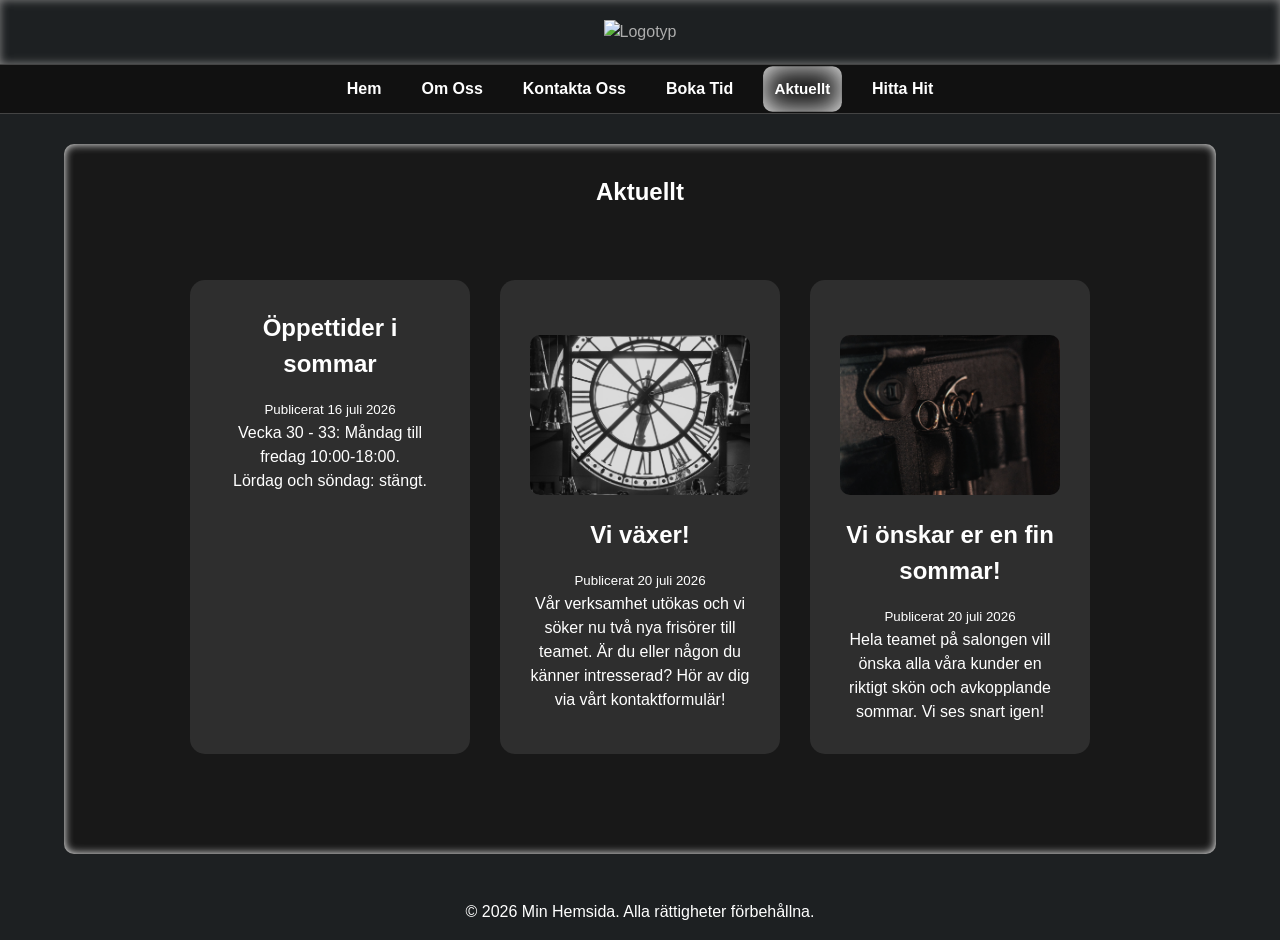
==== commit 9781adc9: "Update image paths to use relative directory" ====
--- a/aktuellt.html
+++ b/aktuellt.html
@@ -38,7 +38,7 @@
                 </p>
             </div>
             <div class="value-card">
-                <img src="images/nyanstallning.jpg" alt="Frisörsalongen växer">
+                <img src="images/pexels-antonio-miralles-andorra-475029787-32603615.jpg" alt="Frisörsalongen växer">
                 <h2>Vi växer!</h2>
                 <p><small>Publicerat 20 juli 2026</small></p>
                 <p>
@@ -47,7 +47,7 @@
             </div>
 
             <div class="value-card">
-                <img src="images/sommar.jpg" alt="Glad sommar">
+                <img src="images/pexels-ulises-leon-155336674-13809247.jpg" alt="Glad sommar">
                 <h2>Vi önskar er en fin sommar!</h2>
                 <p><small>Publicerat 20 juli 2026</small></p>
                 <p>
@@ -62,4 +62,4 @@
     </footer>
 
 </body>
-</html>+</html>
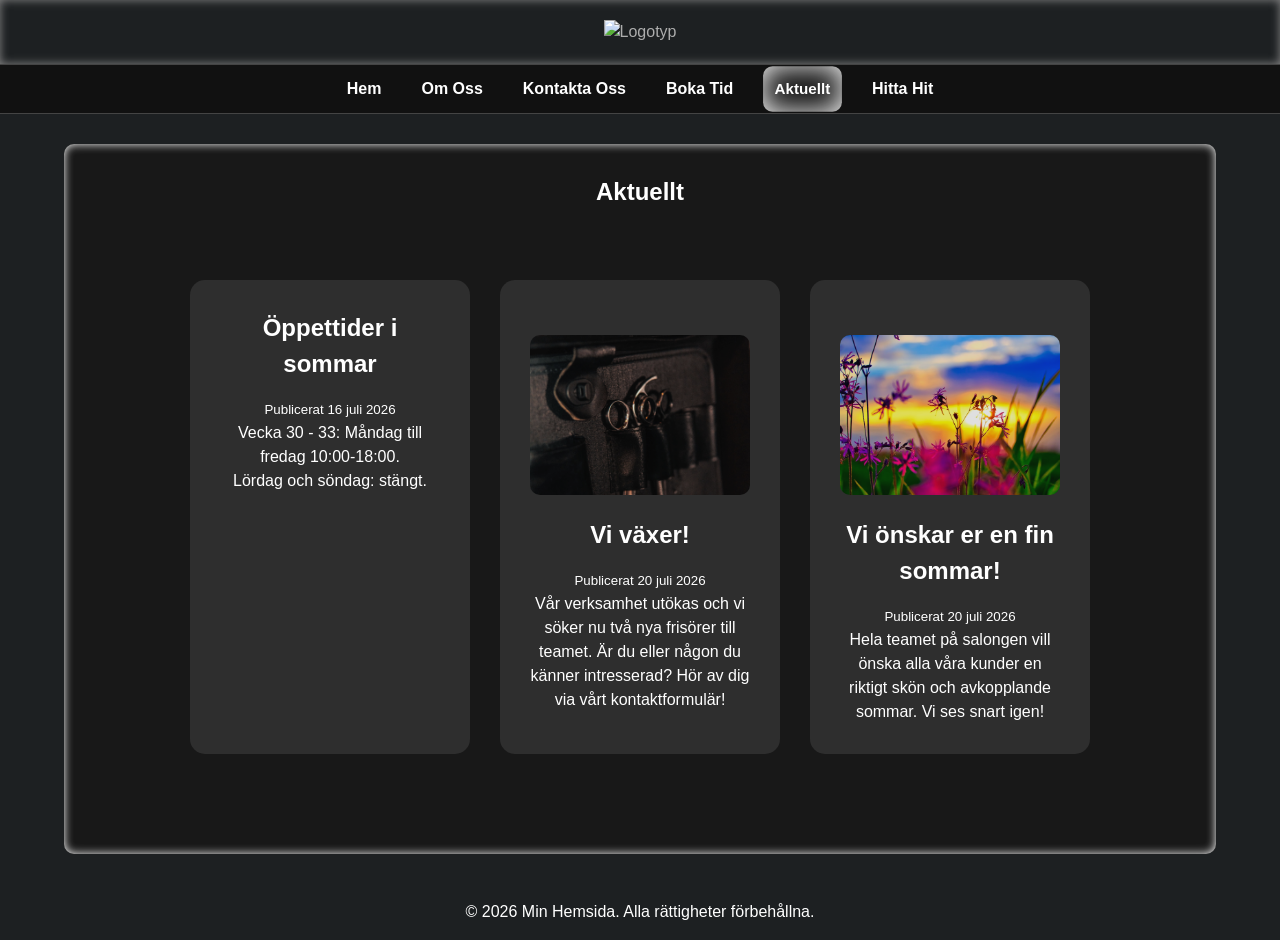
==== commit ba3b8f29: "Update aktuellt.html" ====
--- a/aktuellt.html
+++ b/aktuellt.html
@@ -38,7 +38,7 @@
                 </p>
             </div>
             <div class="value-card">
-                <img src="images/pexels-antonio-miralles-andorra-475029787-32603615.jpg" alt="Frisörsalongen växer">
+                <img src="images/pexels-ulises-leon-155336674-13809247.jpg" alt="Frisörsalongen växer">
                 <h2>Vi växer!</h2>
                 <p><small>Publicerat 20 juli 2026</small></p>
                 <p>
@@ -47,7 +47,7 @@
             </div>
 
             <div class="value-card">
-                <img src="images/pexels-ulises-leon-155336674-13809247.jpg" alt="Glad sommar">
+                <img src="images/radek-kilijanek-Mz0rv0EbJGk-unsplash.jpg" alt="Glad sommar">
                 <h2>Vi önskar er en fin sommar!</h2>
                 <p><small>Publicerat 20 juli 2026</small></p>
                 <p>
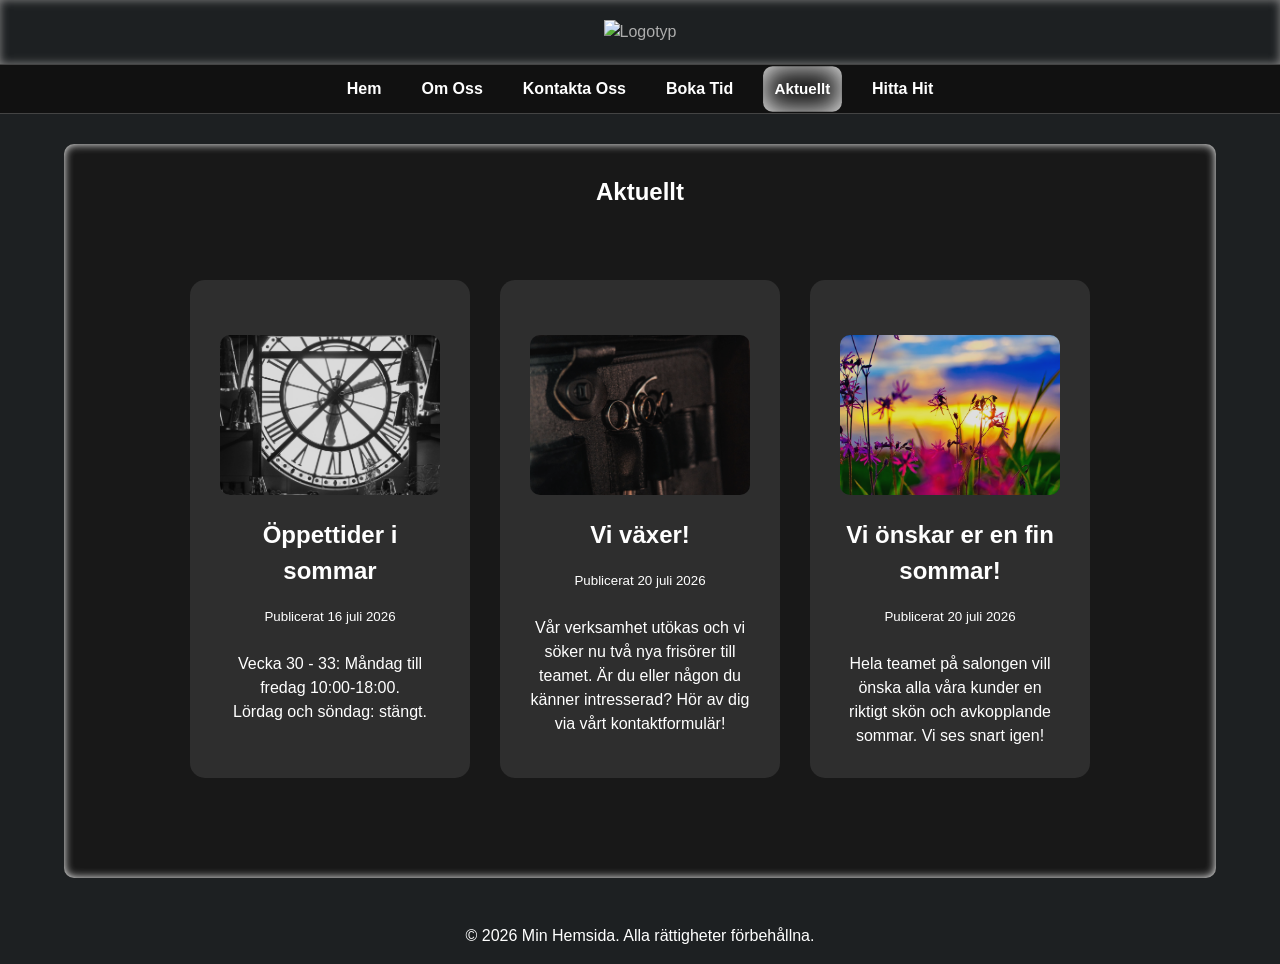
==== commit 36a1a485: "Update aktuellt.html" ====
--- a/aktuellt.html
+++ b/aktuellt.html
@@ -31,8 +31,9 @@
         <h1>Aktuellt</h1>
         <div class="values">
             <div class="value-card">
+                <img src="images/pexels-antonio-miralles-andorra-475029787-32603615.jpg" alt="opening hours big clock">
                 <h2>Öppettider i sommar</h2>
-                <p><small>Publicerat 16 juli 2026</small></p>
+                <p><small>Publicerat 16 juli 2026</small></p><br>
                 <p>
                     Vecka 30 - 33: Måndag till fredag 10:00-18:00. <br> Lördag och söndag: stängt.
                 </p>
@@ -40,7 +41,7 @@
             <div class="value-card">
                 <img src="images/pexels-ulises-leon-155336674-13809247.jpg" alt="Frisörsalongen växer">
                 <h2>Vi växer!</h2>
-                <p><small>Publicerat 20 juli 2026</small></p>
+                <p><small>Publicerat 20 juli 2026</small></p><br>
                 <p>
                     Vår verksamhet utökas och vi söker nu två nya frisörer till teamet. Är du eller någon du känner intresserad? Hör av dig via vårt kontaktformulär!
                 </p>
@@ -49,7 +50,7 @@
             <div class="value-card">
                 <img src="images/radek-kilijanek-Mz0rv0EbJGk-unsplash.jpg" alt="Glad sommar">
                 <h2>Vi önskar er en fin sommar!</h2>
-                <p><small>Publicerat 20 juli 2026</small></p>
+                <p><small>Publicerat 20 juli 2026</small></p><br>
                 <p>
                     Hela teamet på salongen vill önska alla våra kunder en riktigt skön och avkopplande sommar. Vi ses snart igen!
                 </p>
